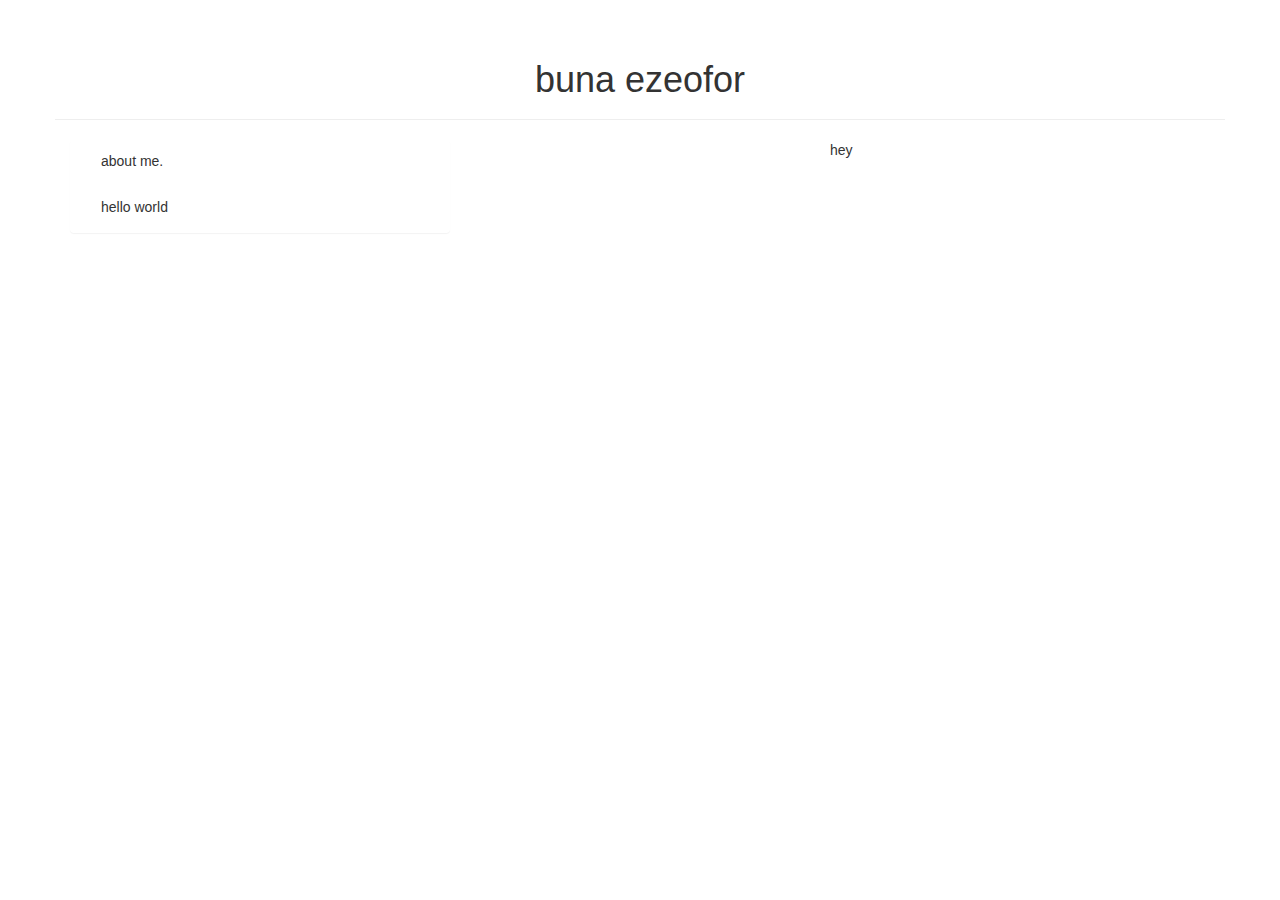
==== index.html @ d45e31e1 "add bootstrap css stylesheet and columns" ====
<!DOCTYPE html>
<html>
  <head>
    <title>Buna Ezeofor the Coder</title>
    <link href="css/bootstrap.css" rel="stylesheet" type="text/css">
    <link href="css/styles.css" rel="stylesheet" type="text/css">
  </head>
  <body>
    <div class="container page-header">
        <div class="col-lg-12"></div>
        <center><h1>buna ezeofor</h1></center>
    </div>
    <div class="container">
        <div class="col-lg-4 panel panel-deafult">
            <div class="panel-heading">about me.</div>
            <div class="panel-body">hello world</div>
        </div>
        <div class="col-lg-4"></div>
          hey
        <div class="col-lg-4"></div>
    </div>
    <p></p>
  </body>
</html>
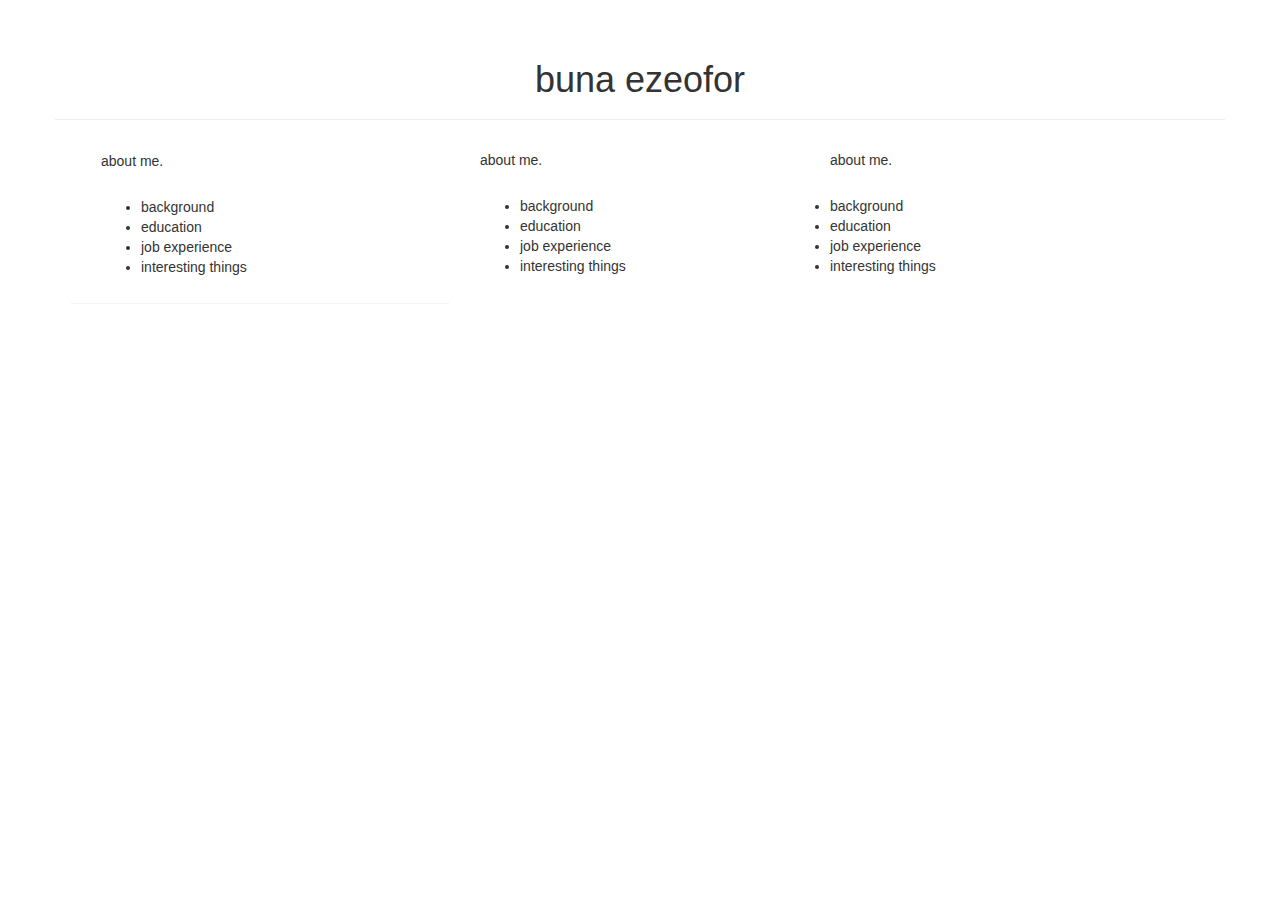
==== commit b3851bc9: "add content to three columns" ====
--- a/index.html
+++ b/index.html
@@ -13,11 +13,36 @@
     <div class="container">
         <div class="col-lg-4 panel panel-deafult">
             <div class="panel-heading">about me.</div>
-            <div class="panel-body">hello world</div>
+            <div class="panel-body">
+              <ul>
+                <li>background</li>
+                <li>education</li>
+                <li>job experience</li>
+                <li>interesting things</li>
+              </ul>
+            </div>
+        </div>
+        <div class="col-lg-4">
+          <div class="panel-heading">about me.</div>
+          <div class="panel-body">
+            <ul>
+              <li>background</li>
+              <li>education</li>
+              <li>job experience</li>
+              <li>interesting things</li>
+            </ul>
+          </div>
         </div>
         <div class="col-lg-4"></div>
-          hey
-        <div class="col-lg-4"></div>
+          <div class="panel-heading">about me.</div>
+          <div class="panel-body">
+            <ul>
+              <li>background</li>
+              <li>education</li>
+              <li>job experience</li>
+              <li>interesting things</li>
+            </ul>
+          </div>
     </div>
     <p></p>
   </body>
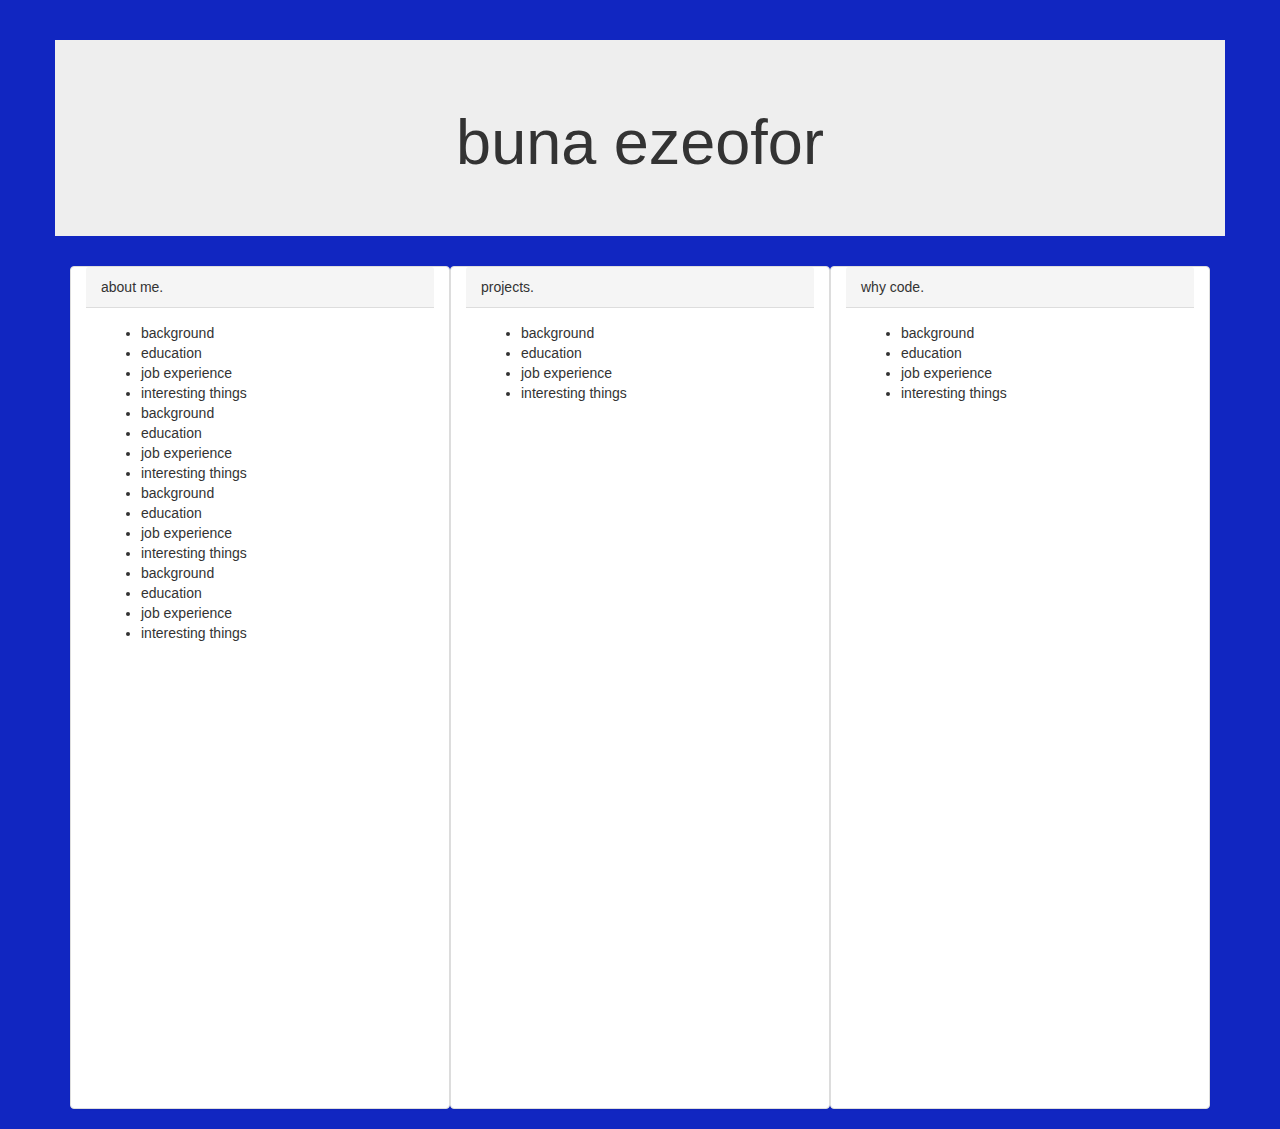
==== commit dd825043: "add fixed column panels" ====
--- a/index.html
+++ b/index.html
@@ -6,15 +6,27 @@
     <link href="css/styles.css" rel="stylesheet" type="text/css">
   </head>
   <body>
-    <div class="container page-header">
+    <div class="container page-header jumbotron">
         <div class="col-lg-12"></div>
         <center><h1>buna ezeofor</h1></center>
     </div>
     <div class="container">
-        <div class="col-lg-4 panel panel-deafult">
+        <div class="col-lg-4 panel panel-default">
             <div class="panel-heading">about me.</div>
-            <div class="panel-body">
+            <div class="panel-body fixed-panel">
               <ul>
+                <li>background</li>
+                <li>education</li>
+                <li>job experience</li>
+                <li>interesting things</li>
+                <li>background</li>
+                <li>education</li>
+                <li>job experience</li>
+                <li>interesting things</li>
+                <li>background</li>
+                <li>education</li>
+                <li>job experience</li>
+                <li>interesting things</li>
                 <li>background</li>
                 <li>education</li>
                 <li>job experience</li>
@@ -22,9 +34,9 @@
               </ul>
             </div>
         </div>
-        <div class="col-lg-4">
-          <div class="panel-heading">about me.</div>
-          <div class="panel-body">
+        <div class="col-lg-4 panel panel-default">
+          <div class="panel-heading">projects.</div>
+          <div class="panel-body fixed-panel">
             <ul>
               <li>background</li>
               <li>education</li>
@@ -33,9 +45,9 @@
             </ul>
           </div>
         </div>
-        <div class="col-lg-4"></div>
-          <div class="panel-heading">about me.</div>
-          <div class="panel-body">
+        <div class="col-lg-4 panel panel-default">
+          <div class="panel-heading">why code.</div>
+          <div class="panel-body fixed-panel">
             <ul>
               <li>background</li>
               <li>education</li>
--- a/css/styles.css
+++ b/css/styles.css
@@ -0,0 +1,8 @@
+body {
+  background-color: #1126c1;
+}
+
+.fixed-panel {
+  min-height: 800px;
+  max-height: 800px;
+}
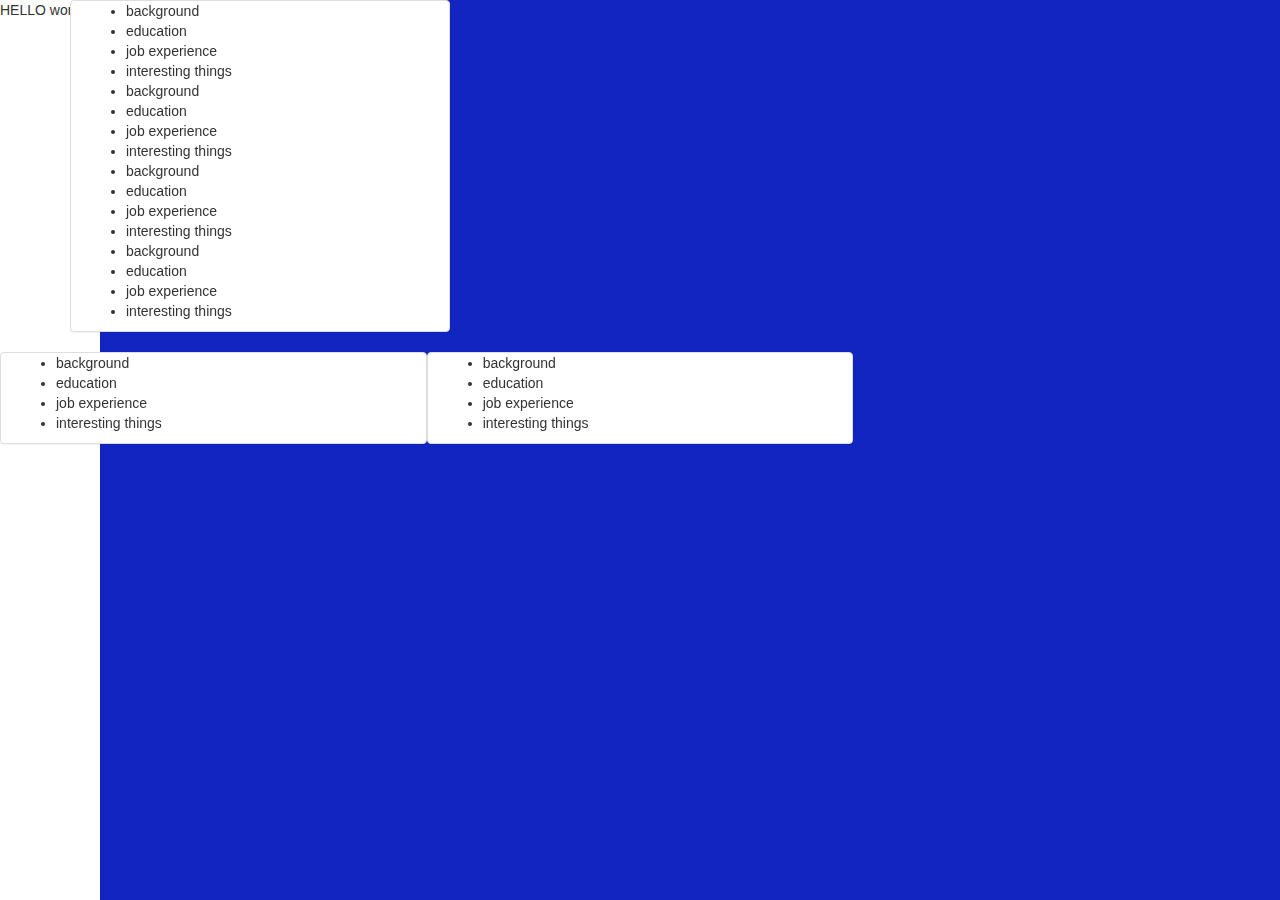
==== commit 0e8e2326: "add a different text orientation and text box" ====
--- a/index.html
+++ b/index.html
@@ -6,14 +6,12 @@
     <link href="css/styles.css" rel="stylesheet" type="text/css">
   </head>
   <body>
-    <div class="container page-header jumbotron">
-        <div class="col-lg-12"></div>
-        <center><h1>buna ezeofor</h1></center>
-    </div>
+      <div class="left verticle-text">
+        <p>HELLO worl</p>
+      </div>
     <div class="container">
         <div class="col-lg-4 panel panel-default">
-            <div class="panel-heading">about me.</div>
-            <div class="panel-body fixed-panel">
+            
               <ul>
                 <li>background</li>
                 <li>education</li>
@@ -34,28 +32,27 @@
               </ul>
             </div>
         </div>
-        <div class="col-lg-4 panel panel-default">
-          <div class="panel-heading">projects.</div>
-          <div class="panel-body fixed-panel">
-            <ul>
-              <li>background</li>
-              <li>education</li>
-              <li>job experience</li>
-              <li>interesting things</li>
-            </ul>
-          </div>
-        </div>
-        <div class="col-lg-4 panel panel-default">
-          <div class="panel-heading">why code.</div>
-          <div class="panel-body fixed-panel">
-            <ul>
-              <li>background</li>
-              <li>education</li>
-              <li>job experience</li>
-              <li>interesting things</li>
-            </ul>
-          </div>
+    <div class="col-lg-4 panel panel-default">
+
+        <ul>
+          <li>background</li>
+          <li>education</li>
+          <li>job experience</li>
+          <li>interesting things</li>
+        </ul>
+      </div>
     </div>
+    <div class="col-lg-4 panel panel-default">
+
+        <ul>
+          <li>background</li>
+          <li>education</li>
+          <li>job experience</li>
+          <li>interesting things</li>
+        </ul>
+      </div>
+    </div>
+  </div>
     <p></p>
   </body>
 </html>
--- a/css/styles.css
+++ b/css/styles.css
@@ -6,3 +6,28 @@
   min-height: 800px;
   max-height: 800px;
 }
+
+h1 {
+  font-size: 100px;
+}
+
+.top {
+    position:absolute;
+    left:0; right:0;
+    height: 92px;
+}
+.left {
+    position:fixed;
+    left:0; top:0px; bottom: 0;
+    width: 100px;
+    background-color: white;
+}
+.main {
+    position: absolute;
+    left:178px; top:92px; right:0; bottom:0;
+}
+
+.vertical-text {
+	-webkit-transform: rotate(90deg);
+	transform-origin: left top 0;
+}
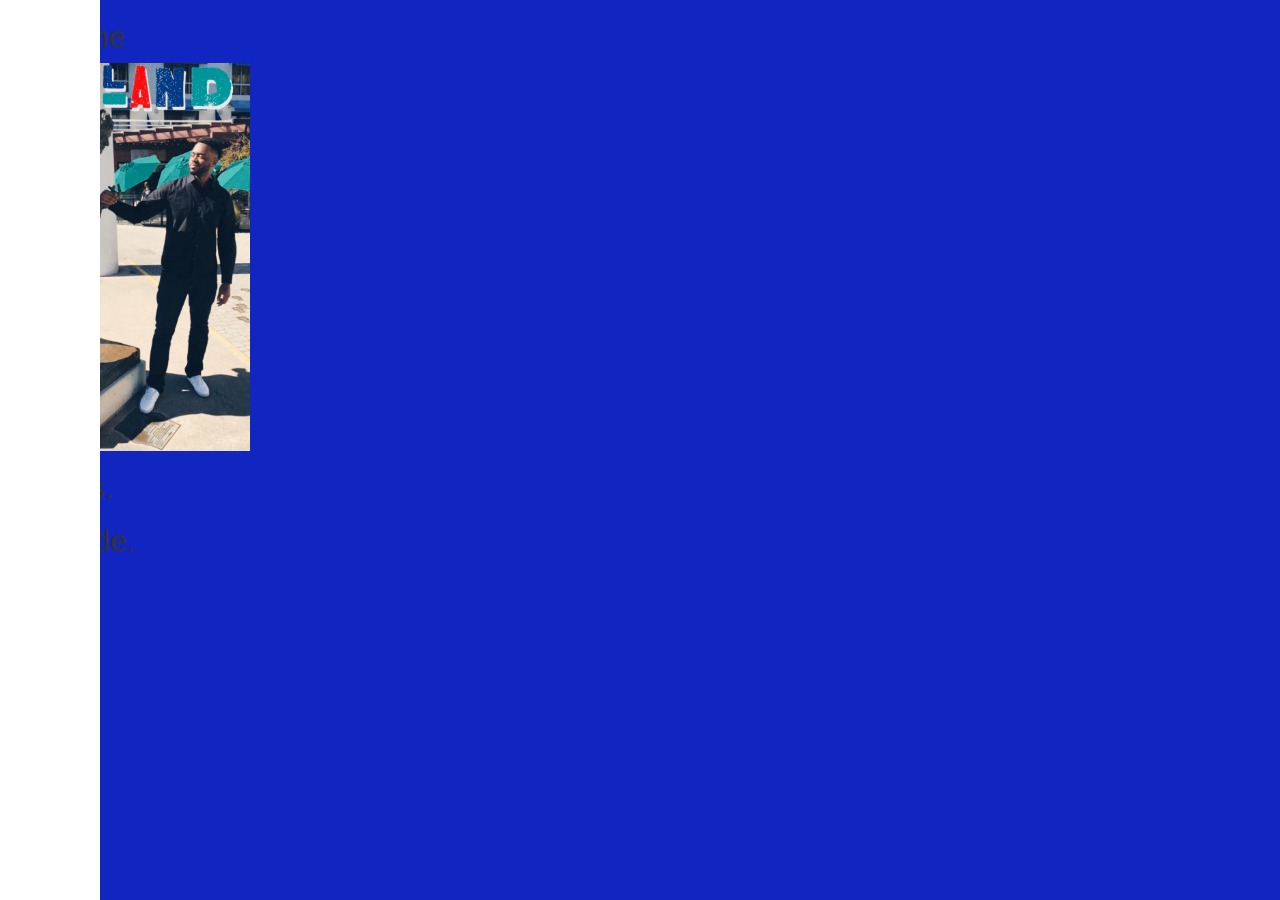
==== commit 12bc498b: "add pictures" ====
--- a/index.html
+++ b/index.html
@@ -6,53 +6,17 @@
     <link href="css/styles.css" rel="stylesheet" type="text/css">
   </head>
   <body>
-      <div class="left verticle-text">
-        <p>HELLO worl</p>
+      <div class="left"></div>
+      <div class="main1 p">
+        <h2>about me</h2>
+        <img src="buna.jpg" alt="Buna" style="width:250px;height:fixed;">
       </div>
-    <div class="container">
-        <div class="col-lg-4 panel panel-default">
-            
-              <ul>
-                <li>background</li>
-                <li>education</li>
-                <li>job experience</li>
-                <li>interesting things</li>
-                <li>background</li>
-                <li>education</li>
-                <li>job experience</li>
-                <li>interesting things</li>
-                <li>background</li>
-                <li>education</li>
-                <li>job experience</li>
-                <li>interesting things</li>
-                <li>background</li>
-                <li>education</li>
-                <li>job experience</li>
-                <li>interesting things</li>
-              </ul>
-            </div>
-        </div>
-    <div class="col-lg-4 panel panel-default">
-
-        <ul>
-          <li>background</li>
-          <li>education</li>
-          <li>job experience</li>
-          <li>interesting things</li>
-        </ul>
+      <div class="main2 p">
+        <h2>projects.</h2>
       </div>
-    </div>
-    <div class="col-lg-4 panel panel-default">
-
-        <ul>
-          <li>background</li>
-          <li>education</li>
-          <li>job experience</li>
-          <li>interesting things</li>
-        </ul>
+      <div class="main3 p">
+        <h2>why code.</h2>
       </div>
-    </div>
-  </div>
-    <p></p>
+      <div class="main4"></div>
   </body>
 </html>
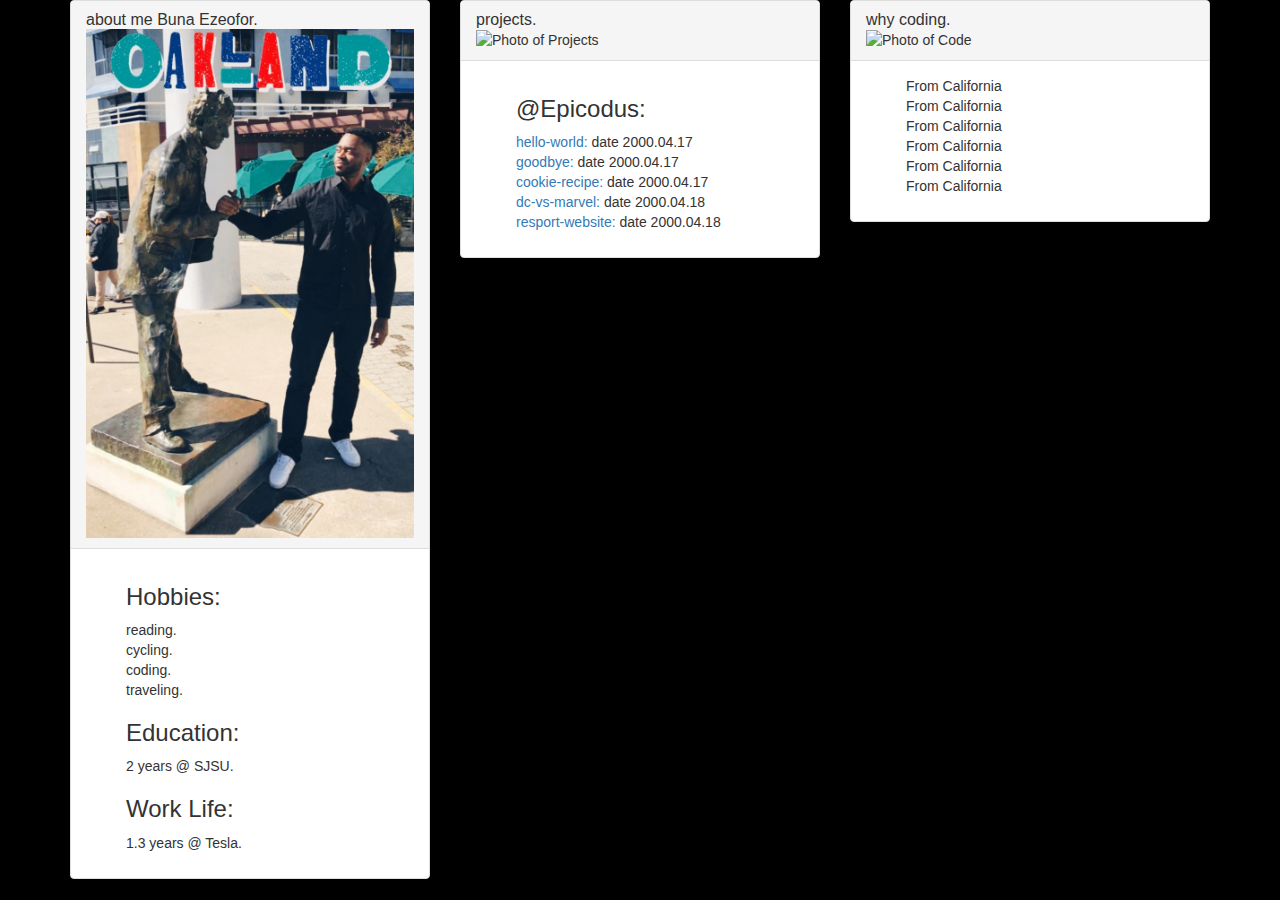
==== commit fe718495: "this will add content to about me" ====
--- a/index.html
+++ b/index.html
@@ -1,22 +1,71 @@
 <!DOCTYPE html>
 <html>
   <head>
-    <title>Buna Ezeofor the Coder</title>
+    <title>about Buna.</title>
     <link href="css/bootstrap.css" rel="stylesheet" type="text/css">
     <link href="css/styles.css" rel="stylesheet" type="text/css">
   </head>
   <body>
-      <div class="left"></div>
-      <div class="main1 p">
-        <h2>about me</h2>
-        <img src="buna.jpg" alt="Buna" style="width:250px;height:fixed;">
+    <div class="container">
+      <div class="row">
+         <div class="col-md-4">
+           <div class="panel panel-default">
+              <div class="panel-heading">
+                <h3 class="panel-title">about me Buna Ezeofor.</h3>
+                <img src="buna.jpg" alt="Buna Ezeofor" style="width:100%;height:100%;">
+              </div>
+              <div class="panel-body">
+                <ul>
+                  <h3>Hobbies:</h3>
+                  <li>reading.</li>
+                  <li>cycling.</li>
+                  <li>coding.</li>
+                  <li>traveling.</li>
+                  <h3>Education:</h3>
+                  <li>2 years @ SJSU.</li>
+                  <h3>Work Life:</h3>
+                  <li>1.3 years @ Tesla.</li>
+                </ul>
+              </div>
+            </div>
+        </div>
+        <div class="col-md-4">
+            <div class="panel panel-default">
+              <div class="panel-heading">
+                <h3 class="panel-title">projects.</h3>
+                  <img src="projects.png" alt="Photo of Projects" style="width:100%;height:100%;">
+              </div>
+              <div class="panel-body">
+                <ul>
+                  <h3>@Epicodus:</h3>
+                  <li><a href="https://github.com/buneezy/hello-world">hello-world:</a> date 2000.04.17</li>
+                  <li><a href="https://github.com/buneezy/goodbye.html">goodbye:</a> date 2000.04.17</li>
+                  <li><a href="https://github.com/buneezy/cooke-recipe">cookie-recipe:</a> date 2000.04.17</li>
+                  <li><a href="https://github.com/buneezy/dc-vs-marvel.html">dc-vs-marvel:</a> date 2000.04.18</li>
+                  <li><a href="https://github.com/buneezy/resort-website">resport-website:</a> date 2000.04.18</li>
+                </ul>
+              </div>
+            </div>
+          </div>
+         <div class="col-md-4">
+           <div class="panel panel-default">
+            <div class="panel-heading">
+              <h3 class="panel-title">why coding.</h3>
+              <img src="matrix.jpg" alt="Photo of Code" style="width:100%;height:100%;">
+            </div>
+            <div class="panel-body">
+              <ul>
+                <li>From California</li>
+                <li>From California</li>
+                <li>From California</li>
+                <li>From California</li>
+                <li>From California</li>
+                <li>From California</li>
+              </ul>
+            </div>
+          </div>
+        </div>
       </div>
-      <div class="main2 p">
-        <h2>projects.</h2>
-      </div>
-      <div class="main3 p">
-        <h2>why code.</h2>
-      </div>
-      <div class="main4"></div>
+    </div>
   </body>
 </html>
--- a/css/styles.css
+++ b/css/styles.css
@@ -1,5 +1,9 @@
 body {
-  background-color: #1126c1;
+  background-color: black;
+}
+
+ul{
+  list-style: none;
 }
 
 .fixed-panel {
@@ -11,20 +15,38 @@
   font-size: 100px;
 }
 
-.top {
-    position:absolute;
-    left:0; right:0;
-    height: 92px;
+.h2 {
+  font-size:30px;
+  text-align:justify;
+  color: white;
 }
-.left {
-    position:fixed;
-    left:0; top:0px; bottom: 0;
-    width: 100px;
-    background-color: white;
+
+.p {
+  font-size:30px;
+  text-align:justify;
+  color: white;
+  font-family: sans-serif;
 }
-.main {
+
+.main1 {
+    position: fixed;
+    left:150px; top:0px; right:0px; bottom:0;
+    background-color: blue;
+}
+.main2 {
     position: absolute;
-    left:178px; top:92px; right:0; bottom:0;
+    left:400px; top:0px; right:0; bottom:0;
+    background-color: #34A1F0;
+}
+.main3 {
+    position: absolute;
+    left:650px; top:0px; right:0; bottom:0;
+    background-color: #1525D3;
+}
+.main4 {
+    position: absolute;
+    left:900px; top:0px; right:0; bottom:0;
+    background-color: black;
 }
 
 .vertical-text {
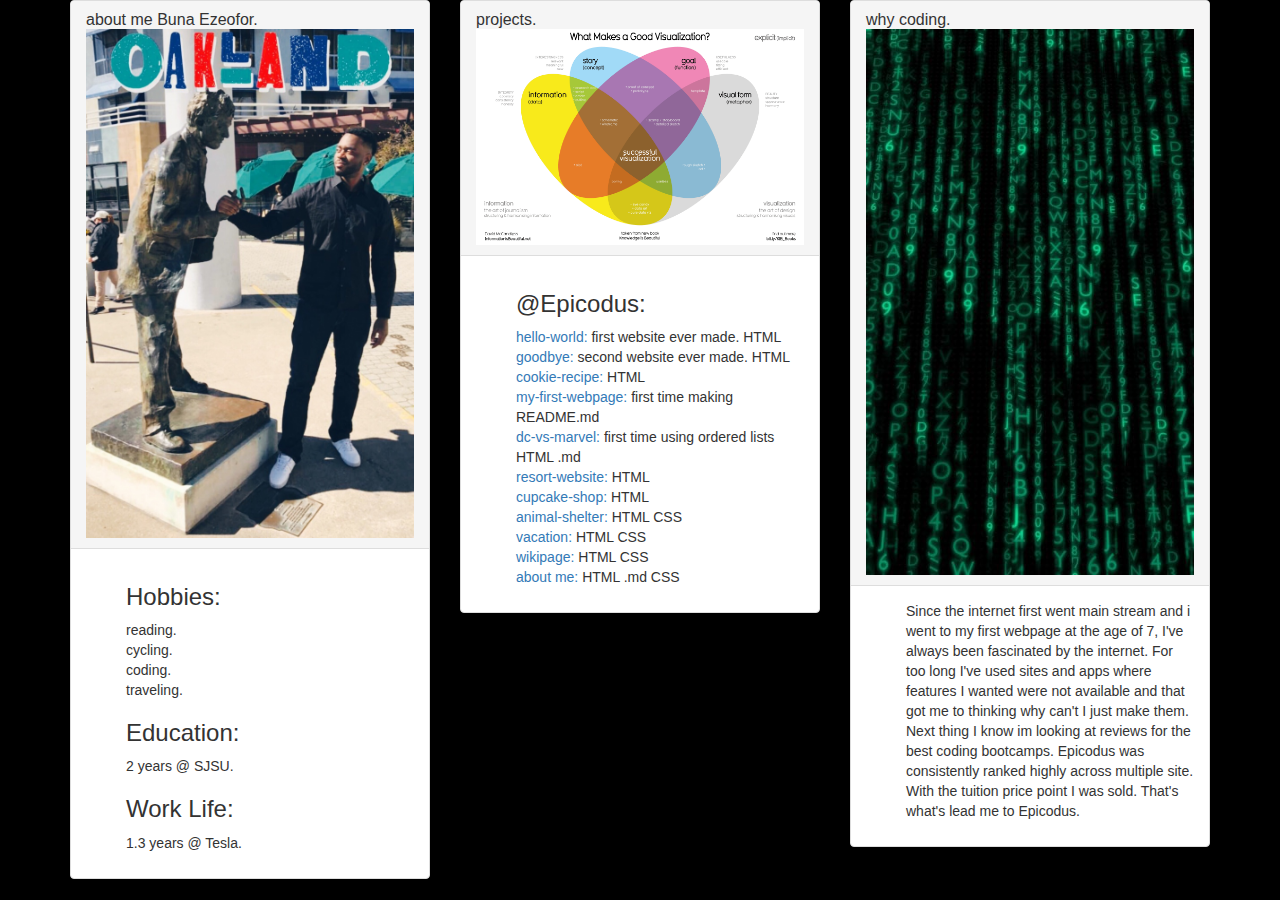
==== commit e98ab303: "add images to img file and remove unused html files" ====
--- a/index.html
+++ b/index.html
@@ -12,7 +12,7 @@
            <div class="panel panel-default">
               <div class="panel-heading">
                 <h3 class="panel-title">about me Buna Ezeofor.</h3>
-                <img src="buna.jpg" alt="Buna Ezeofor" style="width:100%;height:100%;">
+                <img src="img/buna.jpg" alt="Buna Ezeofor" style="width:100%;height:100%;">
               </div>
               <div class="panel-body">
                 <ul>
@@ -33,16 +33,22 @@
             <div class="panel panel-default">
               <div class="panel-heading">
                 <h3 class="panel-title">projects.</h3>
-                  <img src="projects.png" alt="Photo of Projects" style="width:100%;height:100%;">
+                  <img src="img/projects.png" alt="Photo of Projects" style="width:100%;height:100%;">
               </div>
               <div class="panel-body">
                 <ul>
                   <h3>@Epicodus:</h3>
-                  <li><a href="https://github.com/buneezy/hello-world">hello-world:</a> date 2000.04.17</li>
-                  <li><a href="https://github.com/buneezy/goodbye.html">goodbye:</a> date 2000.04.17</li>
-                  <li><a href="https://github.com/buneezy/cooke-recipe">cookie-recipe:</a> date 2000.04.17</li>
-                  <li><a href="https://github.com/buneezy/dc-vs-marvel.html">dc-vs-marvel:</a> date 2000.04.18</li>
-                  <li><a href="https://github.com/buneezy/resort-website">resport-website:</a> date 2000.04.18</li>
+                  <li><a href="https://github.com/buneezy/hello-world">hello-world:</a> first website ever made. HTML</li>
+                  <li><a href="https://github.com/buneezy/goodbye.html">goodbye:</a> second website ever made. HTML</li>
+                  <li><a href="https://github.com/buneezy/cooke-recipe">cookie-recipe:</a> HTML</li>
+                  <li><a href="https://github.com/buneezy/my-first-webpage.html">my-first-webpage:</a> first time making README.md</li>
+                  <li><a href="https://github.com/buneezy/dc-vs-marvel.html">dc-vs-marvel:</a> first time using ordered lists HTML .md</li>
+                  <li><a href="https://github.com/buneezy/resort-website">resort-website:</a> HTML</li>
+                  <li><a href="https://github.com/buneezy/cupcake-shop">cupcake-shop:</a> HTML</li>
+                  <li><a href="https://github.com/buneezy/animal-shelter">animal-shelter:</a> HTML CSS</li>
+                  <li><a href="https://github.com/buneezy/vacation">vacation:</a> HTML CSS</li>
+                  <li><a href="https://github.com/buneezy/wikipage">wikipage:</a> HTML CSS</li>
+                  <li><a href="https://github.com/buneezy/about-me">about me:</a> HTML .md CSS</li>
                 </ul>
               </div>
             </div>
@@ -51,17 +57,13 @@
            <div class="panel panel-default">
             <div class="panel-heading">
               <h3 class="panel-title">why coding.</h3>
-              <img src="matrix.jpg" alt="Photo of Code" style="width:100%;height:100%;">
+              <img src="img/matrix.jpg" alt="Photo of Code" style="width:100%;height:100%;">
             </div>
             <div class="panel-body">
               <ul>
-                <li>From California</li>
-                <li>From California</li>
-                <li>From California</li>
-                <li>From California</li>
-                <li>From California</li>
-                <li>From California</li>
-              </ul>
+                <p>
+                  Since the internet first went main stream and i went to my first webpage at the age of 7, I've always been fascinated by the internet. For too long I've used sites and apps where features I wanted were not available and that got me to thinking why can't I just make them. Next thing I know im looking at reviews for the best coding bootcamps. Epicodus was consistently ranked highly across multiple site. With the tuition price point I was sold. That's what's lead me to Epicodus.
+                </p>
             </div>
           </div>
         </div>
